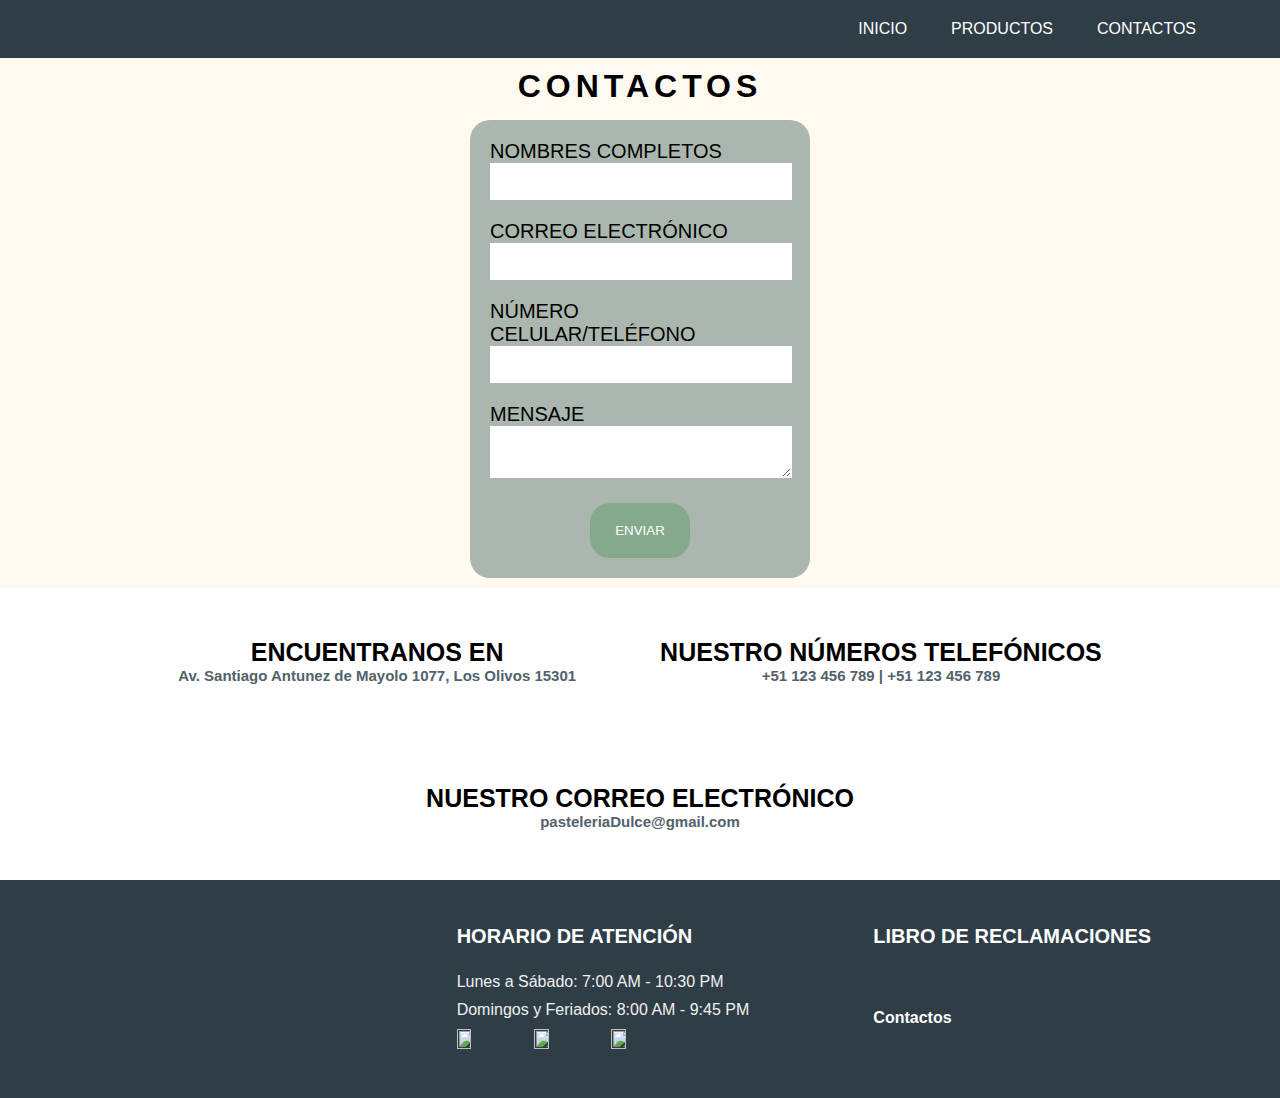
==== contactos.html @ 70284338 "Add files via upload" ====
<!DOCTYPE html>
<html lang="es">
<head>
    <meta charset="UTF-8">
    <meta name="viewport" content="width=device-width, initial-scale=1.0">
    <link rel="stylesheet" href="estilos.css">
    <title>CONTÁCTANOS</title>
</head>
<body>
    <header>
        <a href="index.html"><img src="img/logoWeb.png" alt="" class="iconoMenu"></a>
        <nav class="barra">
            <ul>
                <li><a href="index.html">INICIO</a></li>
                <li><a href="productos.html">PRODUCTOS</a></li>
                <li><a href="contactos.html">CONTACTOS</a></li>
            </ul>
        </nav>
    </header>
    <div class="formulario">
        <h1 class="contactosFormulario">CONTACTOS</h1>
        <form action="">
            <p>NOMBRES COMPLETOS</p>
            <input type="text" class="ingreso"> 
            <br/>

            <p>CORREO ELECTRÓNICO</p>
            <input type="text" class="ingreso"> 
            <br/>
        
            <p>NÚMERO CELULAR/TELÉFONO</p>
            <input type="text" class="ingreso"> 
            <br/>
        
            <p>MENSAJE</p>
            <textarea class="ingreso"></textarea> 
            <br/>
        
            <p class="botonEnvio">
                <input type="submit" value="ENVIAR">
            </p>
        </form>
    </div>

    <div class="datos">
        <div class="datosTexto">
            <h1>ENCUENTRANOS EN</h1>
            <h3>Av. Santiago Antunez de Mayolo 1077, Los Olivos 15301</h3>
        </div>
        <div class="datosTexto">
            <h1>NUESTRO NÚMEROS TELEFÓNICOS</h1>
            <h3>+51 123 456 789 | +51 123 456 789</h3>
        </div>
        <div class="datosTexto">
            <h1>NUESTRO CORREO ELECTRÓNICO</h1>
            <h3>pasteleriaDulce@gmail.com</h3>
        </div>
    </div>

    <footer class="pie-pagina">
        <div class="grupo">
            <div class="contendor">
                <figure>
                    <a href="#">
                        <img src="img/logoWeb.png" alt="">
                    </a>
                </figure>
            </div>
            <div class="contendor">
                <h2>HORARIO DE ATENCIÓN</h2>
                <p>Lunes a Sábado: 7:00 AM - 10:30 PM</p>
                <p>Domingos y Feriados: 8:00 AM - 9:45 PM</p>
                <div class="pagos">
                    <img src="img/visa.png" alt="">
                    <img src="img/MASTERCARD.png" alt="">
                    <img src="img/yape.png" alt="">
                </div>
            </div>
            <div class="contendor">
                <h2>LIBRO DE RECLAMACIONES</h2>
                <div class="libro">
                    <img src="img/libro_reclamaciones.png" alt="">
                </div>
                <br>
                <a href="contactos.html"><h4>Contactos</h4></a>
            </div>
        </div>
    </footer>
</body>
</html>
---- estilos.css ----
* {
    margin: 0;
}

/* ----------------------- BARRA NAVEGACIÓN ----------------------- */
.iconoMenu {
    height: 60px;
    position: absolute;
}

.barra {
    display: flex;
    align-items: center;
    justify-content: flex-end;
    padding-top: 20px;
    padding-bottom: 20px;
    padding-left: 5%;
    padding-right: 5%;
    background-color: #2F3E46;
}

ul li {
    display: inline-block;
    padding: 0px 20px;
}

a {
    color: white;
    text-decoration: none;
    font-family: 'Lucida Sans', 'Lucida Sans Regular', 'Lucida Grande', 'Lucida Sans Unicode', Geneva, Verdana, sans-serif;
}

a:hover {
    color: #90fca2;
    text-decoration: underline;
}

/* ----------------------- PÁGINA PRINCIPAL----------------------- */
.fondo {
    background-image: url(img/fondoInicio.jpg);
    text-align: center;
    font-family: Arial, Helvetica, sans-serif;
    font-size: 20px;
    color: aliceblue;
    padding: 170px;
}

.fondo h1 {
    bottom: 100px;
    font-family: 'Lucida Sans', 'Lucida Sans Regular', 'Lucida Grande', 'Lucida Sans Unicode', Geneva, Verdana, sans-serif;
    font-size: 55px;
}

.fondo h3 {
    font-size: 20px;
    padding-bottom: 20px;
}

.fondo a {
    background-color: #85A98D;
    padding: 20px;
}

/* ----------------------- Redes Sociales ----------------------- */

.redesSociales {
    text-align: center;
    /* Alinea todo el contenido al centro */
    padding-top: 30px;
}

.redesSociales .iconos {
    display: inline-block;
    text-align: center;
    margin: 10px auto;
    padding: 40px;
}

.redesSociales .iconos img {
    height: 50px;
    margin-right: 10px;
}

.redesSociales .iconos a {
    color: black;
    text-decoration: underline;
    padding: 10px;
    display: block;
    /* Asegura que el enlace ocupe todo el ancho del contenedor */
}

.redesSociales h3 {
    font-family: 'Lucida Sans', 'Lucida Sans Regular', 'Lucida Grande', 'Lucida Sans Unicode', Geneva, Verdana, sans-serif;
    text-align: center;
}

/* ----------------------- FORMULARIO ----------------------- */
.formulario {
    background-color: #FFFAF0;
    
    padding: 10px;
}

.contactosFormulario {
    padding-bottom: 15px;
    text-align: center;
    font-family: 'Lucida Sans', 'Lucida Sans Regular', 'Lucida Grande', 'Lucida Sans Unicode', Geneva, Verdana, sans-serif;
    letter-spacing: 5px;
}

form {
    background-color: #ABB7AE;
    border-radius: 20px;
    color: black;
    font-family: 'Lucida Sans', 'Lucida Sans Regular', 'Lucida Grande', 'Lucida Sans Unicode', Geneva, Verdana, sans-serif;
    font-size: 20px;
    padding: 20px;
    margin: 0 auto;
    width: 300px;
}

input,textarea {
    border: 0;
    outline: none;
    width: 280px;
}

.ingreso {
    border: solid 1px #ffffff;
    padding: 10px;
    margin-bottom: 20px;
}

.botonEnvio {
    text-align: center;
    font-family: 'Lucida Sans', 'Lucida Sans Regular', 'Lucida Grande', 'Lucida Sans Unicode', Geneva, Verdana, sans-serif;
}

.botonEnvio input {
    background-color: #84A98C;
    color: #ffffff;
    width: 100px;
    padding: 20px;
    border-radius: 20px;
}

.datos {
    text-align: center;
}

.datosTexto {
    display: inline-block;
    text-align: center;
    margin: 10px auto;
    padding: 40px;
}

.datosTexto h1 {
    font-family: 'Lucida Sans', 'Lucida Sans Regular', 'Lucida Grande', 'Lucida Sans Unicode', Geneva, Verdana, sans-serif;
    font-size: 25px;
}

.datosTexto h3 {
    font-family: 'Lucida Sans', 'Lucida Sans Regular', 'Lucida Grande', 'Lucida Sans Unicode', Geneva, Verdana, sans-serif;
    font-size: 15px;
    color: #52626b;
}

/* ----------------------- PRODUCTOS ----------------------- */
.tablaProductos {
    font-family: 'Lucida Sans', 'Lucida Sans Regular', 'Lucida Grande', 'Lucida Sans Unicode', Geneva, Verdana, sans-serif;
    background-color: #FFFAF0;
    padding: 20px;
    border-radius: 10px; 
}

.tablaProductos h1 {
    font-family: 'Lucida Sans', 'Lucida Sans Regular', 'Lucida Grande', 'Lucida Sans Unicode', Geneva, Verdana, sans-serif;
    text-align: center;
    padding-bottom: 15px;
    padding: 10px;
}

.tablaProductos table {
    margin: 20px auto;
    border-collapse: collapse;
    width: 90%;
} 
.tablaProductos .titulos tr th {
    border: 1px solid #ddd;
    padding: 12px;
    text-align: center;
    text-transform: uppercase;
    background-color: #84A98C;
    color: white;
    font-size: 16px;
}

.tablaProductos .productos {
    background-color: #f9f9f9;
}

.tablaProductos .productos td {
    text-align: center;
    padding: 15px;
    border: 1px solid #ddd;
    font-size: 14px;
    color: #555; 
}

.tablaProductos .productos:hover {
    background-color: #adfdaa; 
    color: white;
}

.tablaProductos table, 
.tablaProductos th, 
.tablaProductos td {
    border: 1px solid #ddd;
    border-radius: 5px; 
}

/*-----------------------PIE DE PÁGINA-----------------------*/
.pie-pagina{
    width: 100%;
    background-color: #2F3E46;
}
.pie-pagina .grupo{
    width: 100%;
    max-width: 1200px;
    margin: auto;
    display:grid;
    grid-template-columns: repeat(3, 1fr);
    grid-gap:50px;
    padding: 45px 0px;
}
.pie-pagina .grupo .contendor figure{
    width: 100%;
    height: 100%;
    display: flex;
    justify-content: center;
    align-items: center;
}
.pie-pagina .grupo .contendor img{
    width: 250px;
}
.pie-pagina .grupo .contendor h2{
    color: #fff;
    margin-bottom: 25px;
    font-size: 20px;
    font-family: 'Lucida Sans', 'Lucida Sans Regular', 'Lucida Grande', 'Lucida Sans Unicode', Geneva, Verdana, sans-serif;
}
.pie-pagina .grupo .contendor p{
    color: #efefef;
    margin-bottom: 10px;
    font-family: 'Lucida Sans', 'Lucida Sans Regular', 'Lucida Grande', 'Lucida Sans Unicode', Geneva, Verdana, sans-serif;
}
.pie-pagina .grupo .contendor .libro img{
    width: 40%;
}

.pie-pagina .grupo .contendor .pagos img{
    width: 20%;
    height: 10%;
}
.pie-pagina .grupo-2{
    background-color: #354F52;
    padding: 15px 10px;
    text-align: center;
    color: #fff;
}
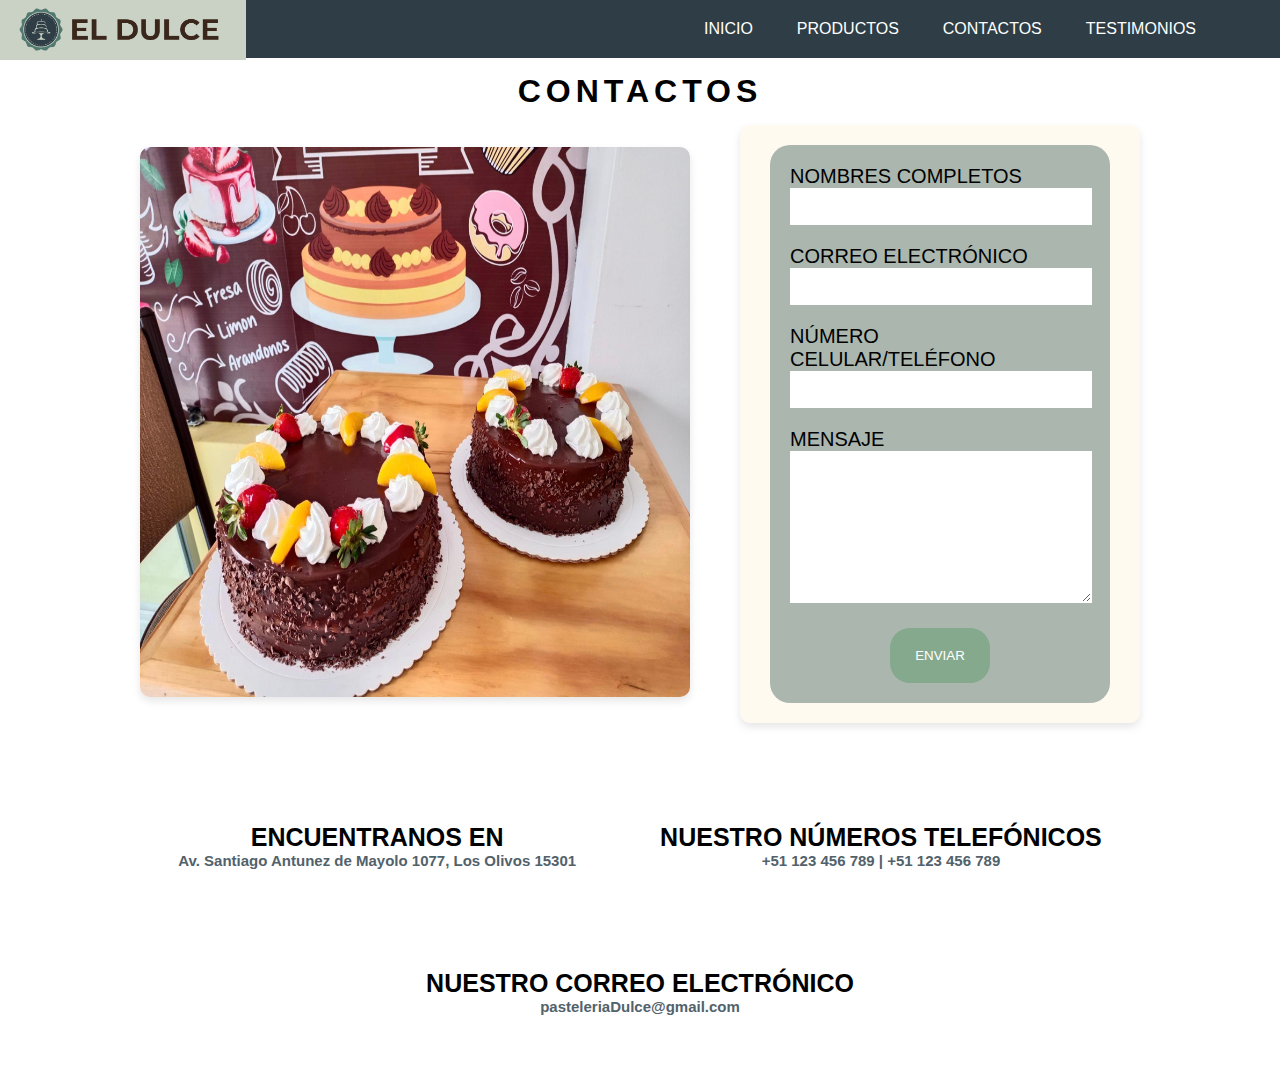
==== commit 18df156d: "Add files via upload" ====
--- a/contactos.html
+++ b/contactos.html
@@ -3,7 +3,9 @@
 <head>
     <meta charset="UTF-8">
     <meta name="viewport" content="width=device-width, initial-scale=1.0">
-    <link rel="stylesheet" href="estilos.css">
+    <link rel="stylesheet" href="estilos/estilos.css">
+    <link rel="stylesheet" href="estilos/estilosContactos.css">
+    <link rel="shortcut icon" href="img/iconoWeb.png" type="image/x-icon">
     <title>CONTÁCTANOS</title>
 </head>
 <body>
@@ -14,34 +16,40 @@
                 <li><a href="index.html">INICIO</a></li>
                 <li><a href="productos.html">PRODUCTOS</a></li>
                 <li><a href="contactos.html">CONTACTOS</a></li>
+                <li><a href="testimonios.html">TESTIMONIOS</a></li>
             </ul>
         </nav>
     </header>
-    <div class="formulario">
-        <h1 class="contactosFormulario">CONTACTOS</h1>
-        <form action="">
-            <p>NOMBRES COMPLETOS</p>
-            <input type="text" class="ingreso"> 
-            <br/>
+    <!--=======================
+            FORMULARIO
+    =======================-->
+    <h1 class="contactosFormulario">CONTACTOS</h1>
+    <div class="formulario-contenedor">
+        <div class="imagen-lateral">
+            <img src="img/imagenLadoFormulario.jpg" alt="Imagen de contacto">
+        </div>
 
-            <p>CORREO ELECTRÓNICO</p>
-            <input type="text" class="ingreso"> 
-            <br/>
-        
-            <p>NÚMERO CELULAR/TELÉFONO</p>
-            <input type="text" class="ingreso"> 
-            <br/>
-        
-            <p>MENSAJE</p>
-            <textarea class="ingreso"></textarea> 
-            <br/>
-        
-            <p class="botonEnvio">
-                <input type="submit" value="ENVIAR">
-            </p>
-        </form>
+        <div class="formulario">
+            <form action="">
+                <p>NOMBRES COMPLETOS</p>
+                <input type="text" class="ingreso"> 
+                <br/>
+                <p>CORREO ELECTRÓNICO</p>
+                <input type="text" class="ingreso"> 
+                <br/>
+                <p>NÚMERO CELULAR/TELÉFONO</p>
+                <input type="text" class="ingreso"> 
+                <br/>
+                <p>MENSAJE</p>
+                <textarea class="ingreso"></textarea> 
+                <br/>
+                <p class="botonEnvio">
+                    <input type="submit" value="ENVIAR">
+                </p>
+            </form>
+        </div>
     </div>
-
+    
     <div class="datos">
         <div class="datosTexto">
             <h1>ENCUENTRANOS EN</h1>
@@ -57,34 +65,4 @@
         </div>
     </div>
 
-    <footer class="pie-pagina">
-        <div class="grupo">
-            <div class="contendor">
-                <figure>
-                    <a href="#">
-                        <img src="img/logoWeb.png" alt="">
-                    </a>
-                </figure>
-            </div>
-            <div class="contendor">
-                <h2>HORARIO DE ATENCIÓN</h2>
-                <p>Lunes a Sábado: 7:00 AM - 10:30 PM</p>
-                <p>Domingos y Feriados: 8:00 AM - 9:45 PM</p>
-                <div class="pagos">
-                    <img src="img/visa.png" alt="">
-                    <img src="img/MASTERCARD.png" alt="">
-                    <img src="img/yape.png" alt="">
-                </div>
-            </div>
-            <div class="contendor">
-                <h2>LIBRO DE RECLAMACIONES</h2>
-                <div class="libro">
-                    <img src="img/libro_reclamaciones.png" alt="">
-                </div>
-                <br>
-                <a href="contactos.html"><h4>Contactos</h4></a>
-            </div>
-        </div>
-    </footer>
-</body>
-</html>+    --- a/estilos/estilos.css
+++ b/estilos/estilos.css
@@ -0,0 +1,111 @@
+* {
+    margin: 0;
+}
+/* ---------------------------------------------------------------- */
+/* ----------------------- BARRA NAVEGACIÓN ----------------------- */
+/* ---------------------------------------------------------------- */
+.iconoMenu {
+    height: 60px;
+    position: absolute;
+}
+
+.barra {
+    display: flex;
+    align-items: center;
+    justify-content: flex-end;
+    padding-top: 20px;
+    padding-bottom: 20px;
+    padding-left: 5%;
+    padding-right: 5%;
+    background-color: #2F3E46;
+}
+
+ul li {
+    display: inline-block;
+    padding: 0px 20px;
+}
+
+a {
+    color: white;
+    text-decoration: none;
+    font-family: 'Lucida Sans', 'Lucida Sans Regular', 'Lucida Grande', 'Lucida Sans Unicode', Geneva, Verdana, sans-serif;
+}
+
+a:hover {
+    color: #90fca2;
+    text-decoration: underline;
+}
+/* --------------------------------------------------------- */
+/* -------------------PÁGINA PRINCIPAL---------------------- */
+/* --------------------------------------------------------- */
+.fondo {
+    background-image: url(../img/fondoInicio.jpg);
+    text-align: center;
+    font-family: Arial, Helvetica, sans-serif;
+    font-size: 20px;
+    color: aliceblue;
+    padding: 170px;
+}
+
+.fondo h1 {
+    bottom: 100px;
+    font-family: 'Lucida Sans', 'Lucida Sans Regular', 'Lucida Grande', 'Lucida Sans Unicode', Geneva, Verdana, sans-serif;
+    font-size: 55px;
+}
+
+.fondo h3 {
+    font-size: 20px;
+    padding-bottom: 20px;
+}
+
+.fondo .irProductos {
+    background-color: #85A98D;
+    padding: 20px;
+}
+
+.fondo .irProductos:hover {
+    color: #90fca2;
+    text-decoration: none;
+    background-color: #2F3E46;
+}
+
+/* --------------------------------------------------------- */
+/* -------------ESTILOS SVG | BANDERAS ---------------------- */
+/* --------------------------------------------------------- */
+
+.banderas {
+    display: flex;
+    flex-direction: row; 
+    align-items: center;
+    justify-content: center;
+    background-color: #f9f9f9;
+    padding: 50px;
+    border-radius: 10px;
+    box-shadow: 0 2px 10px rgba(0, 0, 0, 0.1); 
+    margin: 20px; 
+}
+
+.banderasTextos {
+    text-align: center;
+    margin-bottom: 10px;
+    font-family: 'Arial', sans-serif;
+    color: #333; 
+}
+
+.banderasTextos p {
+    font-size: 14px; 
+    margin-top: 5px; 
+}
+
+svg {
+    width: 200px;
+    height: auto;
+    margin: 5px;
+}
+
+@media (max-width: 768px) {
+    .banderas {
+        flex-direction: column; /* Mantiene el diseño en columna en pantallas pequeñas */
+    }
+}
+
--- a/estilos/estilosContactos.css
+++ b/estilos/estilosContactos.css
@@ -0,0 +1,97 @@
+/* --------------------------------------------------------- */
+/* ---------------- FORMULARIO | CONTACTOS ----------------- */
+/* --------------------------------------------------------- */
+.formulario-contenedor {
+    display: flex;
+    justify-content: center;
+    align-items: center;
+    margin: 0px auto 50px;
+    gap: 50px;
+    max-width: 1000px;
+}
+
+.formulario {
+    background-color: #FFFAF0;
+    padding: 20px;
+    border-radius: 10px;
+    width: 375px;
+    box-shadow: 0px 4px 8px rgba(0, 0, 0, 0.1); 
+}
+
+.imagen-lateral img {
+    width: 550px;
+    height: 550px;
+    border-radius: 10px;
+    box-shadow: 0px 4px 8px rgba(0, 0, 0, 0.1);
+}
+
+.contactosFormulario {
+    padding-bottom: 15px;
+    padding-top: 15px;
+    text-align: center;
+    font-family: 'Lucida Sans', 'Lucida Sans Regular', 'Lucida Grande', 'Lucida Sans Unicode', Geneva, Verdana, sans-serif;
+    letter-spacing: 5px;
+}
+
+form {
+    background-color: #ABB7AE;
+    border-radius: 20px;
+    color: black;
+    font-family: 'Lucida Sans', 'Lucida Sans Regular', 'Lucida Grande', 'Lucida Sans Unicode', Geneva, Verdana, sans-serif;
+    font-size: 20px;
+    padding: 20px;
+    margin: 0 auto;
+    width: 300px;
+}
+
+input,textarea {
+    border: 0;
+    outline: none;
+    width: 280px;
+}
+
+textarea{
+    width: 280px;
+    height: 130px;
+}
+
+.ingreso {
+    border: solid 1px #ffffff;
+    padding: 10px;
+    margin-bottom: 20px;
+}
+
+.botonEnvio {
+    text-align: center;
+    font-family: 'Lucida Sans', 'Lucida Sans Regular', 'Lucida Grande', 'Lucida Sans Unicode', Geneva, Verdana, sans-serif;
+}
+
+.botonEnvio input {
+    background-color: #84A98C;
+    color: #ffffff;
+    width: 100px;
+    padding: 20px;
+    border-radius: 20px;
+}
+
+.datos {
+    text-align: center;
+}
+
+.datosTexto {
+    display: inline-block;
+    text-align: center;
+    margin: 10px auto;
+    padding: 40px;
+}
+
+.datosTexto h1 {
+    font-family: 'Lucida Sans', 'Lucida Sans Regular', 'Lucida Grande', 'Lucida Sans Unicode', Geneva, Verdana, sans-serif;
+    font-size: 25px;
+}
+
+.datosTexto h3 {
+    font-family: 'Lucida Sans', 'Lucida Sans Regular', 'Lucida Grande', 'Lucida Sans Unicode', Geneva, Verdana, sans-serif;
+    font-size: 15px;
+    color: #52626b;
+}
